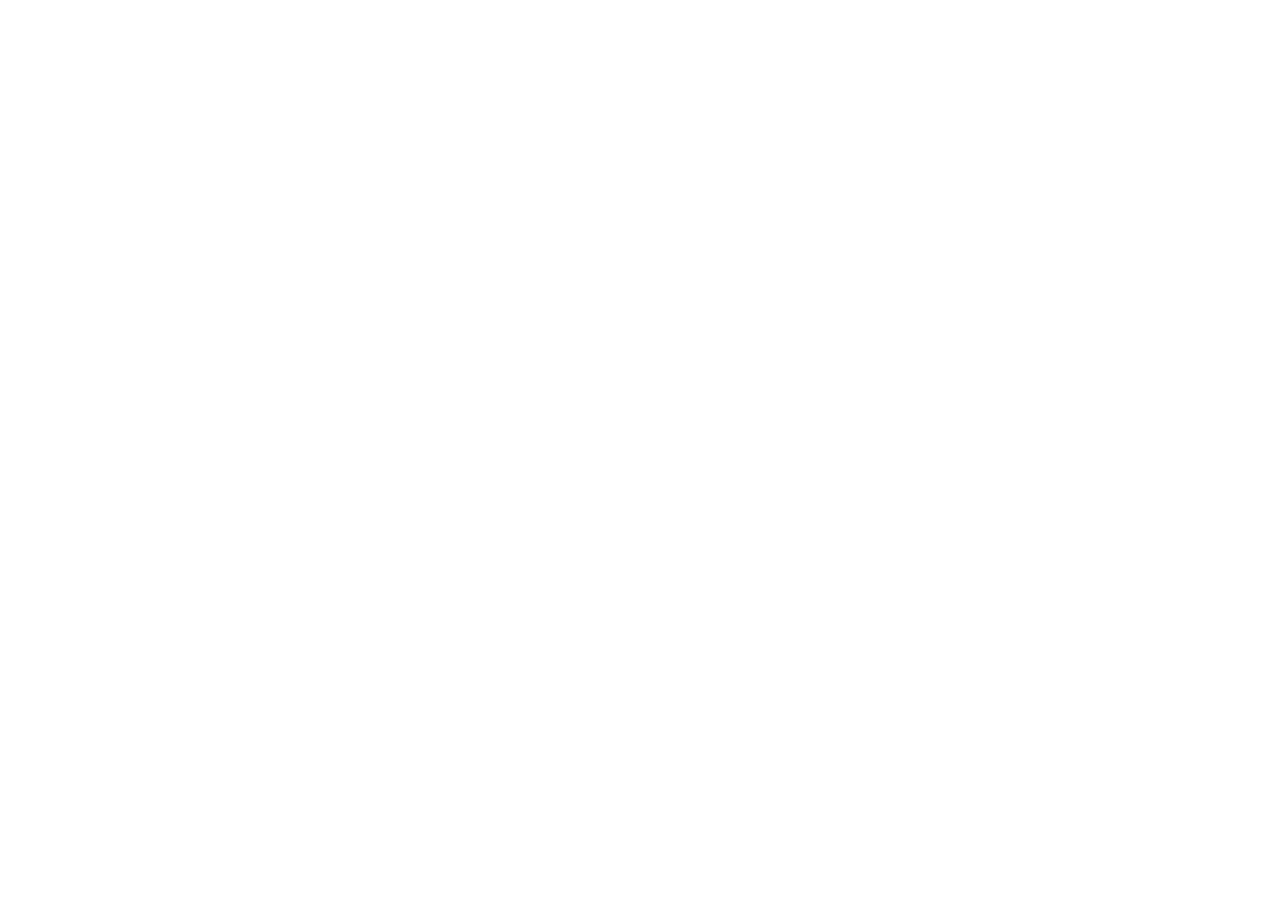
==== index.html @ c45ae181 "Update index.html" ====
<!DOCTYPE html>
<html>

<head>
	<meta charset="utf-8">
	<meta name="viewport" content="width=device-width">
	<title>Room Monitor
	</title>
	<link rel="icon" href="assets/logo.png" type="image/x-icon">
	
  <link href="style.css" rel="stylesheet" type="text/css" />
	<script src="libraries/p5.min.js" type="text/javascript">

	</script>
	<script src="libraries/firebase.js" type="text/javascript">

	</script>
</head>

<body>
	<script src="script.js">

	</script>
</body>

</html>
---- style.css ----
body{
	margin:0;
	padding:0;
}
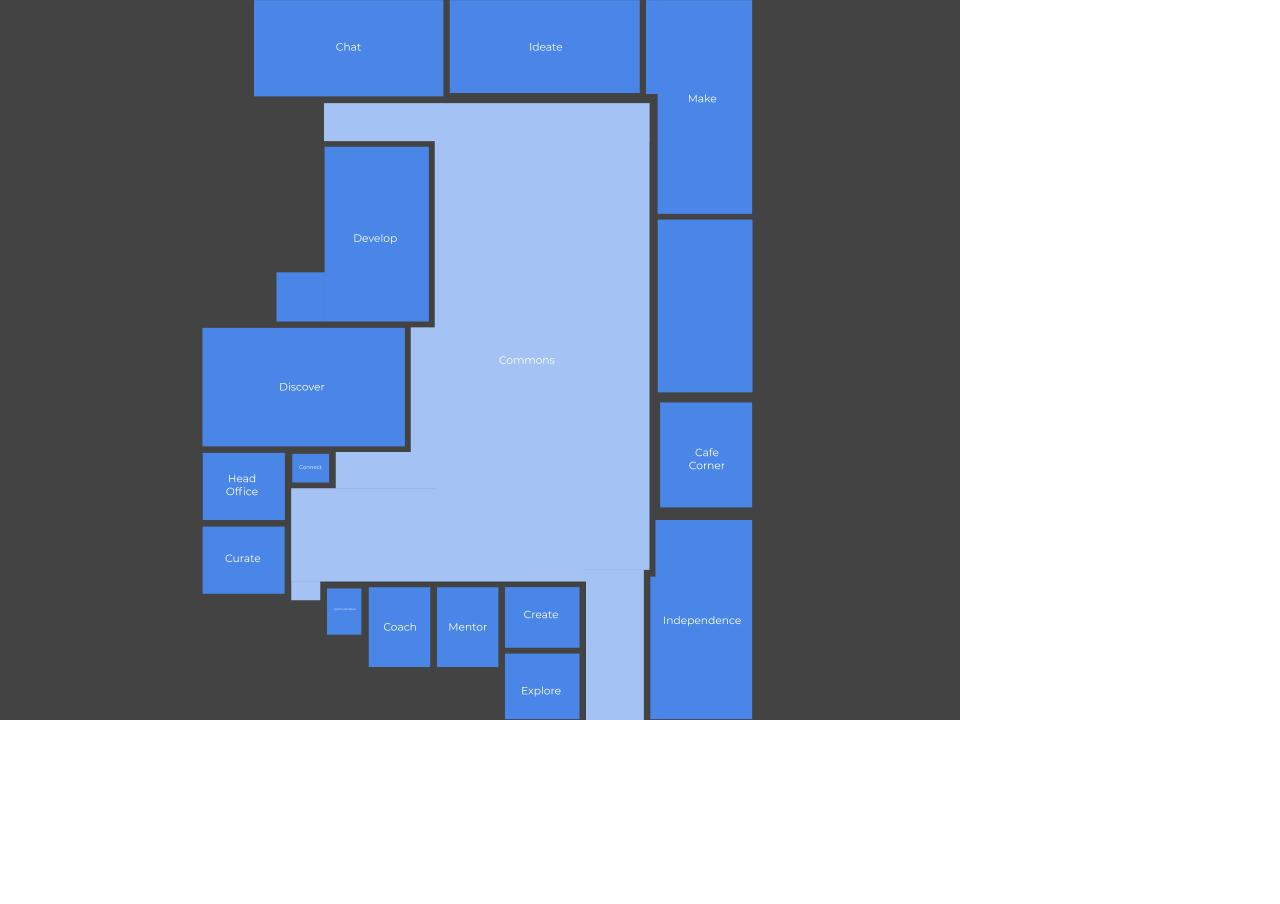
==== commit f64cdbbf: "Update index.html" ====
--- a/index.html
+++ b/index.html
@@ -6,7 +6,7 @@
 	<meta name="viewport" content="width=device-width">
 	<title>Room Monitor
 	</title>
-	<link rel="icon" href="assets/logo.png" type="image/x-icon">
+	<link rel="icon" href="assets/roomonitor.png" type="image/x-icon">
 	
   <link href="style.css" rel="stylesheet" type="text/css" />
 	<script src="libraries/p5.min.js" type="text/javascript">
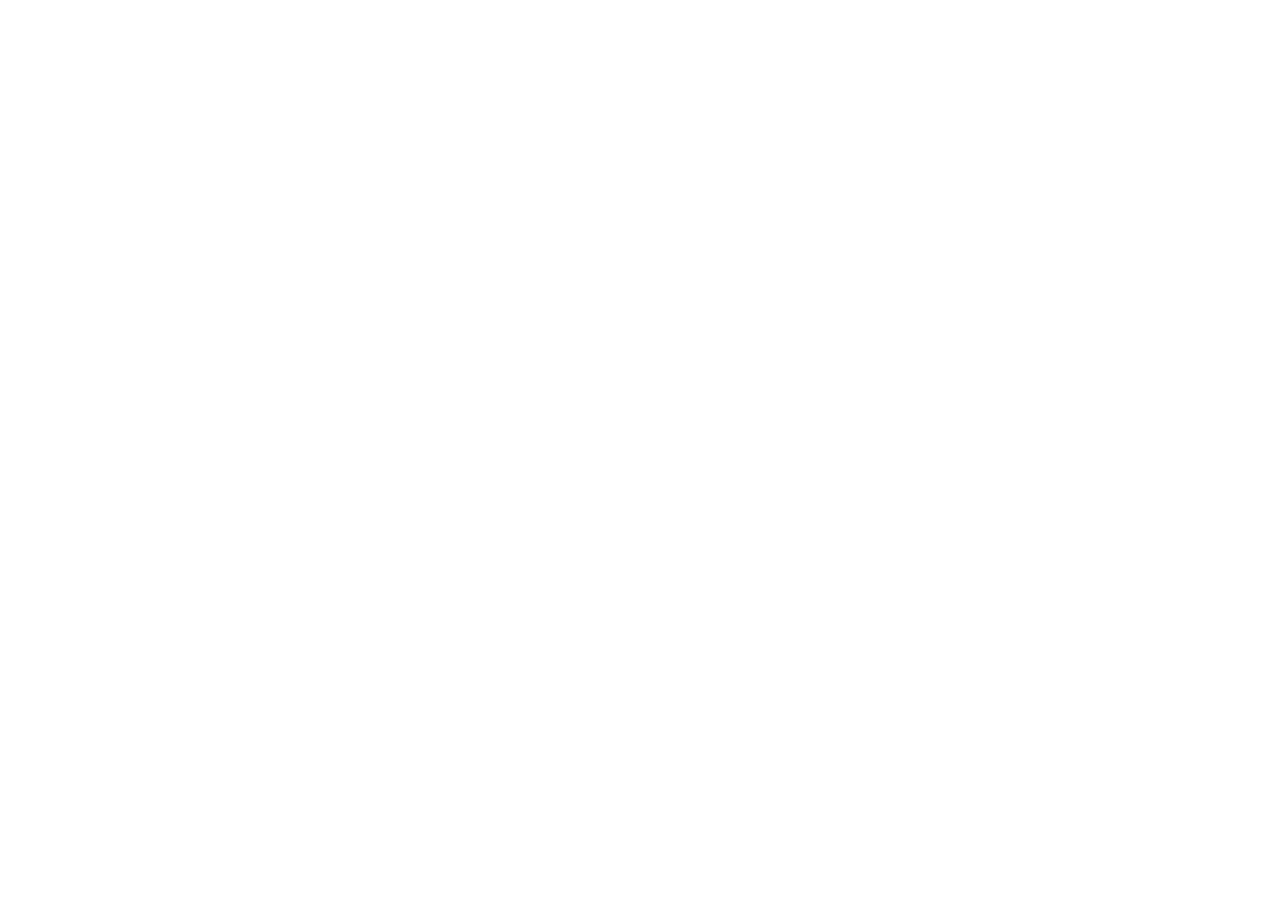
==== commit 25da8716: "boop" ====
--- a/index.html
+++ b/index.html
@@ -7,20 +7,62 @@
 	<title>Room Monitor
 	</title>
 	<link rel="icon" href="assets/roomonitor.png" type="image/x-icon">
-	
-  <link href="style.css" rel="stylesheet" type="text/css" />
-	<script src="libraries/p5.min.js" type="text/javascript">
 
+	<link href="style.css" rel="stylesheet" type="text/css" />
+	<script src="libraries/p5.min.js" type="text/javascript"></script>
+	<!-- The core Firebase JS SDK is always required and must be listed first -->
+	<script src="https://www.gstatic.com/firebasejs/7.8.2/firebase-app.js"></script>
+
+	<!-- TODO: Add SDKs for Firebase products that you want to use
+     https://firebase.google.com/docs/web/setup#available-libraries -->
+	<script src="https://www.gstatic.com/firebasejs/7.8.2/firebase-analytics.js"></script>
+
+	<script>
+		// Your web app's Firebase configuration
+		var firebaseConfig = {
+			apiKey: "AIzaSyBrYZM3SJBIERWYORIUm87Ff5Q2u3a8KkU",
+			authDomain: "roomonitor-4e09e.firebaseapp.com",
+			databaseURL: "https://roomonitor-4e09e.firebaseio.com",
+			projectId: "roomonitor-4e09e",
+			storageBucket: "roomonitor-4e09e.appspot.com",
+			messagingSenderId: "660936058359",
+			appId: "1:660936058359:web:44ec1aa6ae9656961cbaf2",
+			measurementId: "G-HSL5XJX979"
+		};
+		// Initialize Firebase
+		firebase.initializeApp(firebaseConfig);
+		firebase.analytics();
 	</script>
-	<script src="libraries/firebase.js" type="text/javascript">
+	<script src="https://www.gstatic.com/firebasejs/ui/4.4.0/firebase-ui-auth.js"></script>
+	<link type="text/css" rel="stylesheet" href="https://www.gstatic.com/firebasejs/ui/4.4.0/firebase-ui-auth.css" />
+	<script type="text/javascript">
+		// FirebaseUI config.
+		var uiConfig = {
+			signInSuccessUrl: 'https://roomonitor.me',
+			signInOptions: [
+				// Leave the lines as is for the providers you want to offer your users.
+				firebase.auth.GoogleAuthProvider.PROVIDER_ID,
+			],
+			// tosUrl and privacyPolicyUrl accept either url string or a callback
+			// function.
+			// Terms of service url/callback.
+			tosUrl: '<your-tos-url>',
+			// Privacy policy url/callback.
+			privacyPolicyUrl: function () {
+				window.location.assign('<your-privacy-policy-url>');
+			}
+		};
 
+		// Initialize the FirebaseUI Widget using Firebase.
+		var ui = new firebaseui.auth.AuthUI(firebase.auth());
+		// The start method will wait until the DOM is loaded.
+		ui.start('#firebaseui-auth-container', uiConfig);
 	</script>
+
 </head>
 
 <body>
-	<script src="script.js">
-
-	</script>
+	<script src="script.js"></script>
 </body>
 
-</html>
+</html>
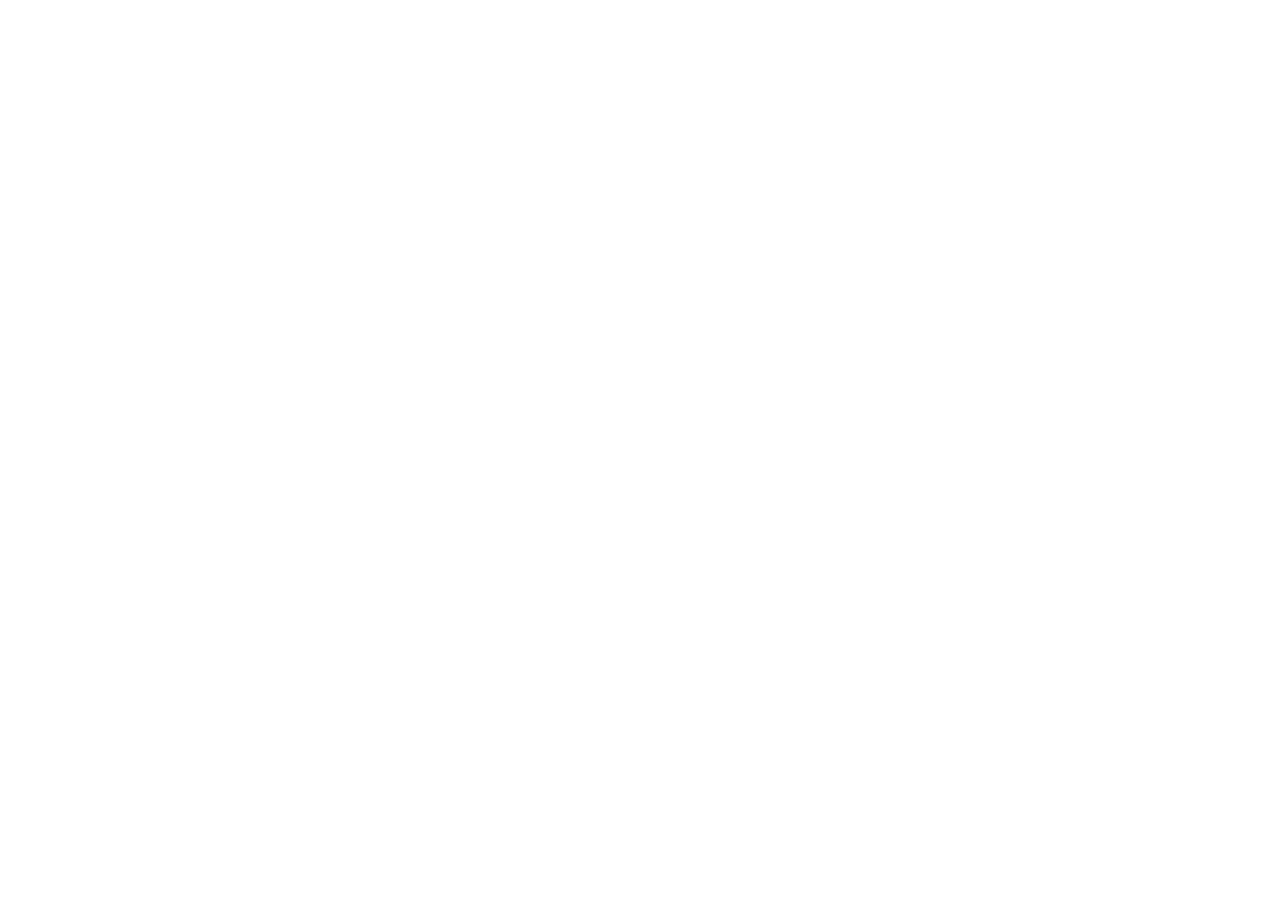
==== commit e6286f73: "test" ====
--- a/index.html
+++ b/index.html
@@ -7,16 +7,14 @@
 	<title>Room Monitor
 	</title>
 	<link rel="icon" href="assets/roomonitor.png" type="image/x-icon">
-
-	<link href="style.css" rel="stylesheet" type="text/css" />
+	<script src="https://code.jquery.com/jquery-3.4.1.min.js"></script>
 	<script src="libraries/p5.min.js" type="text/javascript"></script>
-	<!-- The core Firebase JS SDK is always required and must be listed first -->
+	
 	<script src="https://www.gstatic.com/firebasejs/7.8.2/firebase-app.js"></script>
-
-	<!-- TODO: Add SDKs for Firebase products that you want to use
-     https://firebase.google.com/docs/web/setup#available-libraries -->
+	<script src="https://www.gstatic.com/firebasejs/7.8.2/firebase-auth.js"></script>
+	<script src="https://www.gstatic.com/firebasejs/7.8.2/firebase-database.js"></script>
 	<script src="https://www.gstatic.com/firebasejs/7.8.2/firebase-analytics.js"></script>
-
+	<script src="https://apis.google.com/js/platform.js" async defer></script>
 	<script>
 		// Your web app's Firebase configuration
 		var firebaseConfig = {
@@ -33,36 +31,16 @@
 		firebase.initializeApp(firebaseConfig);
 		firebase.analytics();
 	</script>
-	<script src="https://www.gstatic.com/firebasejs/ui/4.4.0/firebase-ui-auth.js"></script>
-	<link type="text/css" rel="stylesheet" href="https://www.gstatic.com/firebasejs/ui/4.4.0/firebase-ui-auth.css" />
-	<script type="text/javascript">
-		// FirebaseUI config.
-		var uiConfig = {
-			signInSuccessUrl: 'https://roomonitor.me',
-			signInOptions: [
-				// Leave the lines as is for the providers you want to offer your users.
-				firebase.auth.GoogleAuthProvider.PROVIDER_ID,
-			],
-			// tosUrl and privacyPolicyUrl accept either url string or a callback
-			// function.
-			// Terms of service url/callback.
-			tosUrl: '<your-tos-url>',
-			// Privacy policy url/callback.
-			privacyPolicyUrl: function () {
-				window.location.assign('<your-privacy-policy-url>');
-			}
-		};
-
-		// Initialize the FirebaseUI Widget using Firebase.
-		var ui = new firebaseui.auth.AuthUI(firebase.auth());
-		// The start method will wait until the DOM is loaded.
-		ui.start('#firebaseui-auth-container', uiConfig);
-	</script>
+	<!-- <script src="https://www.gstatic.com/firebasejs/ui/4.4.0/firebase-ui-auth.js"></script>
+	<link type="text/css" rel="stylesheet" href="https://www.gstatic.com/firebasejs/ui/4.4.0/firebase-ui-auth.css" /> -->
+	<link href="style.css" rel="stylesheet" type="text/css" />
+	<div class="g-signin2" data-onsuccess="onSignIn"></div>
 
 </head>
 
 <body>
-	<script src="script.js"></script>
+	<meta name="google-signin-client_id" content="660936058359-phpn09kd82p200bkc51sd5ecgbrq9lnq.apps.googleusercontent.com">
+	<script src='script.js'></script>
 </body>
 
 </html>
--- a/style.css
+++ b/style.css
@@ -1,4 +1,5 @@
-body{
-	margin:0;
-	padding:0;
+body {
+	margin: 0;
+	padding: 0;
+	overflow: hidden;
 }
